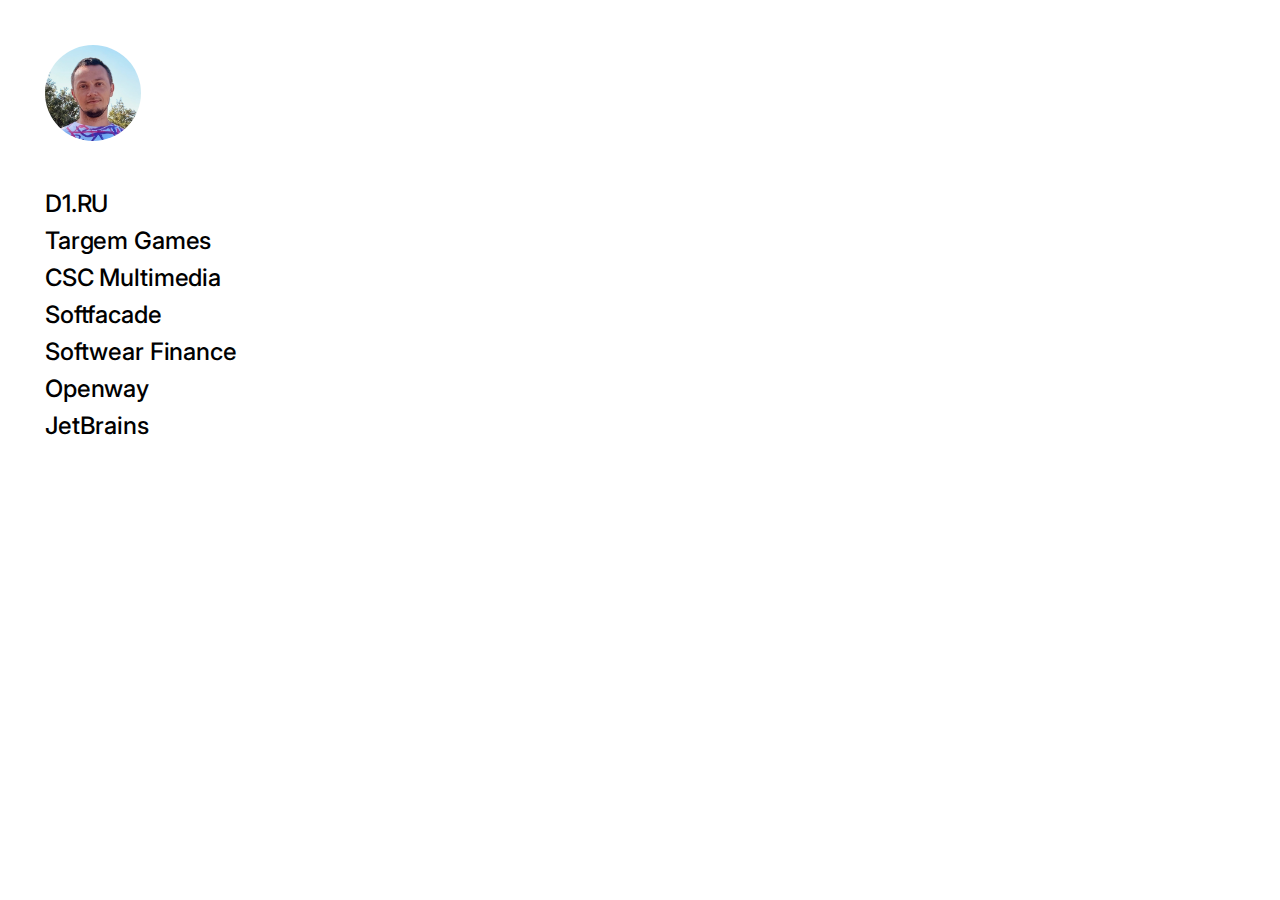
==== index.html @ 8021e2a6 "first commit" ====
<!DOCTYPE html>
<html lang="en">
<head>
    <meta charset="UTF-8">
    <title>Egor Alekseev</title>

    <link href="https://fonts.googleapis.com/css2?family=Inter:wght@400;500;600&display=swap" rel="stylesheet">
    <link rel="stylesheet" href="lib/simpleLightbox.css">
    <link rel="stylesheet" href="mystyle.css">
    <script src="lib/simpleLightbox.js"></script>
</head>
<body>
    <div class="avatar"></div>

<div class="block-link text-1">
    <a href="d1.html">D1.RU</a>
    <a href="targem.html">Targem Games</a>
    <a href="cscmultimedia.html">CSC Multimedia</a>
    <a href="softfacade.html">Softfacade</a>
    <a href="softwear.html">Softwear Finance</a>
    <a href="openway.html">Openway</a>
    <a href="jetbrains.html">JetBrains</a>
</div>

</body>
<script>

    new SimpleLightbox({elements: '.imageGallery1 a'});

</script>
</html>
---- lib/simpleLightbox.css ----
.slbOverlay, .slbWrapOuter, .slbWrap {
    position: fixed;
    top: 0;
    right: 0;
    bottom: 0;
    left: 0;
}

.slbOverlay {
    overflow: hidden;
    z-index: 2000;
    background-color: #000;
    opacity: 0.7;
    -webkit-animation: slbOverlay 0.25s;
    -moz-animation: slbOverlay 0.25s;
    animation: slbOverlay 0.25s;
}

.slbWrapOuter {
    overflow-x: hidden;
    overflow-y: auto;
    z-index: 2010;
}

.slbWrap {
    position: absolute;
    text-align: center;
}

.slbWrap:before {
    content: "";
    display: inline-block;
    height: 100%;
    vertical-align: middle;
}

.slbContentOuter {
    position: relative;
    display: inline-block;
    vertical-align: middle;
    margin: 0px auto;
    padding: 0 1em;
    box-sizing: border-box;
    z-index: 2020;
    text-align: left;
    max-width: 100%;
}

.slbContentEl .slbContentOuter {
    padding: 5em 1em;
}

.slbContent {
    position: relative;
}

.slbContentEl .slbContent {
    /*-webkit-animation: slbEnter 0.3s;*/
    /*-moz-animation: slbEnter 0.3s;*/
    /*animation: slbEnter 0.3s;*/
    background-color: #fff;
    /*box-shadow: 0 0.2em 1em rgba(0, 0, 0, 0.4);*/
}

.slbImageWrap {
    /*-webkit-animation: slbEnter 0.3s;*/
    /*-moz-animation: slbEnter 0.3s;*/
    /*animation: slbEnter 0.3s;*/
    position: relative;
}

.slbImageWrap:after {
    content: "";
    position: absolute;
    left: 0;
    right: 0;
    top: 5em;
    bottom: 5em;
    display: block;
    z-index: -1;
    box-shadow: 0 0.2em 10em rgba(0, 0, 0, 0.6);
    background-color: #FFF;
}

.slbDirectionNext .slbImageWrap {
    /*-webkit-animation: slbEnterNext 0.4s;*/
    /*-moz-animation: slbEnterNext 0.4s;*/
    /*animation: slbEnterNext 0.4s;*/
}

.slbDirectionPrev .slbImageWrap {
    /*-webkit-animation: slbEnterPrev 0.4s;*/
    /*-moz-animation: slbEnterPrev 0.4s;*/
    /*animation: slbEnterPrev 0.4s;*/
}

.slbImage {
    width: auto;
    max-width: 100%;
    height: auto;
    display: block;
    line-height: 0;
    box-sizing: border-box;
    padding: 5em 0;
    margin: 0 auto;
}

.slbCaption {
    display: inline-block;
    max-width: 100%;
    overflow: hidden;
    text-overflow: ellipsis;
    white-space: nowrap;
    word-wrap: normal;
    font-size: 1.2rem;
    position: absolute;
    font-weight: 200;
    left: 0;
    right: 0;
    bottom: 1rem;
    color: rgba(255, 255, 255, 0.8);
    text-align: center;
}

.slbCaption::-moz-selection {
    color: black;
}

.slbCaption::selection {
    color: black;
}

.slbCloseBtn, .slbArrow {
    margin: 0;
    padding: 0;
    border: 0;
    cursor: pointer;
    background: none;
}

.slbCloseBtn::-moz-focus-inner, .slbArrow::-moz-focus-inner {
    padding: 0;
    border: 0;
}

.slbCloseBtn:hover, .slbArrow:hover {
    opacity: 0.5;
}

.slbCloseBtn:active, .slbArrow:active {
    opacity: 0.8;
}

.slbCloseBtn {
    width: 4rem;
    height: 4rem;
    position: absolute;
    right: 1vh;
    top: 1vh;
    background-image: url(../images/icons/white/close.svg);
    background-repeat: no-repeat;
    background-size: 40%;
    background-position: center;
    opacity: 0.75;
}

.slbLoading .slbCloseBtn {
    display: none;
}

.slbLoadingText {
    font-size: 1.4em;
    color: #fff;
    color: rgba(255, 255, 255, 0.9);
}

.slbArrows {
    position: fixed;
    top: 50%;
    left: 0;
    right: 0;
}

.slbLoading .slbArrows {
    display: none;
}

.slbArrow {
    position: absolute;
    top: 50%;
    margin-top: -5em;
    width: 5em;
    height: 10em;
    opacity: 0.75;
    overflow: hidden;
    background-repeat: no-repeat;
    background-size: 40%;
    background-position: center;
    color: transparent;
}

.slbArrow.next {
    right: 1vh;
    background-image: url("../images/icons/white/arrow-right.svg");
}

.slbArrow.prev {
    left: 1vh;
    background-image: url("../images/icons/white/arrow-left.svg");
}

.slbIframeCont {
    width: 80em;
    height: 0;
    overflow: hidden;
    padding-top: 56.25%;
    margin: 5em 0;
}

.slbIframe {
    position: absolute;
    top: 0;
    left: 0;
    width: 100%;
    height: 100%;
    box-shadow: 0 0.2em 1em rgba(0, 0, 0, 0.6);
    background: #000;
}

@-webkit-keyframes slbOverlay {
    from {
        opacity: 0;
    }
    to {
        opacity: 0.7;
    }
}

@-moz-keyframes slbOverlay {
    from {
        opacity: 0;
    }
    to {
        opacity: 0.7;
    }
}

@keyframes slbOverlay {
    from {
        opacity: 0;
    }
    to {
        opacity: 0.7;
    }
}

@-webkit-keyframes slbEnter {
    from {
        opacity: 0;
        -webkit-transform: translate3d(0, -1em, 0);
    }
    to {
        opacity: 1;
        -webkit-transform: translate3d(0, 0, 0);
    }
}

@-moz-keyframes slbEnter {
    from {
        opacity: 0;
        -moz-transform: translate3d(0, -1em, 0);
    }
    to {
        opacity: 1;
        -moz-transform: translate3d(0, 0, 0);
    }
}

@keyframes slbEnter {
    from {
        opacity: 0;
        -webkit-transform: scale(0.95);
        -moz-transform: scale(0.95);
        -ms-transform: scale(0.9);
        -o-transform: scale(0.95);
        transform: scale(0.95);
    }
    to {
        opacity: 1;
        -webkit-transform: scale(1.0);
        -moz-transform: scale(1.0);
        -ms-transform: scale(1.0);
        -o-transform: scale(1.0);
        transform: scale(1.0);
    }
}

@-webkit-keyframes slbEnterNext {
    from {
        opacity: 0;
        -webkit-transform: translate3d(4em, 0, 0);
    }
    to {
        opacity: 1;
        -webkit-transform: translate3d(0, 0, 0);
    }
}

@-moz-keyframes slbEnterNext {
    from {
        opacity: 0;
        -moz-transform: translate3d(4em, 0, 0);
    }
    to {
        opacity: 1;
        -moz-transform: translate3d(0, 0, 0);
    }
}

@keyframes slbEnterNext {
    from {
        opacity: 0;
        -webkit-transform: translate3d(4em, 0, 0);
        -moz-transform: translate3d(4em, 0, 0);
        -ms-transform: translate3d(4em, 0, 0);
        -o-transform: translate3d(4em, 0, 0);
        transform: translate3d(4em, 0, 0);
    }
    to {
        opacity: 1;
        -webkit-transform: translate3d(0, 0, 0);
        -moz-transform: translate3d(0, 0, 0);
        -ms-transform: translate3d(0, 0, 0);
        -o-transform: translate3d(0, 0, 0);
        transform: translate3d(0, 0, 0);
    }
}

@-webkit-keyframes slbEnterPrev {
    from {
        opacity: 0;
        -webkit-transform: translate3d(-4em, 0, 0);
    }
    to {
        opacity: 1;
        -webkit-transform: translate3d(0, 0, 0);
    }
}

@-moz-keyframes slbEnterPrev {
    from {
        opacity: 0;
        -moz-transform: translate3d(-4em, 0, 0);
    }
    to {
        opacity: 1;
        -moz-transform: translate3d(0, 0, 0);
    }
}

@keyframes slbEnterPrev {
    from {
        opacity: 0;
        -webkit-transform: translate3d(-4em, 0, 0);
        -moz-transform: translate3d(-4em, 0, 0);
        -ms-transform: translate3d(-4em, 0, 0);
        -o-transform: translate3d(-4em, 0, 0);
        transform: translate3d(-4em, 0, 0);
    }
    to {
        opacity: 1;
        -webkit-transform: translate3d(0, 0, 0);
        -moz-transform: translate3d(0, 0, 0);
        -ms-transform: translate3d(0, 0, 0);
        -o-transform: translate3d(0, 0, 0);
        transform: translate3d(0, 0, 0);
    }
}
---- mystyle.css ----
body {
    padding: 5vh;
    margin: 0;
    font-family: 'Inter', sans-serif;
    color: black;
    font-size: 16px;
    --text-1: 1.5rem;
}

::-moz-selection { /* Code for Firefox */
    background: #FFE61B;
}

::selection {
    background: #FFE61B;
}

h1 {
    font-size: 5rem;
    font-weight: 400;
    letter-spacing: -1.25px;
    line-height: 1;
}

a {
    color: black;
    text-decoration: none;
}

a:hover {
    box-shadow: 0 1px currentColor;
}

h1, p {
    margin: 0;
}

h1 {
    margin-bottom: 1rem;
}

.text-1 {
    font-size: 1.5rem;
    font-weight: 500;
    letter-spacing: -0.15px;
}

.avatar {
    width: 6rem;
    height: 6rem;
    background-image: url(images/egor.jpeg);
    background-size: contain;
    background-repeat: no-repeat;
    border-radius: 50%;
    margin-bottom: 3rem;
}

.icon {
    width: 1.5rem;
    height: 1.5rem;
    background-size: cover;
    background-repeat: no-repeat;
    display: block;
}

.icon:hover {
    box-shadow: none;
}

.icon.me {
    width: 3rem;
    height: 3rem;
    border-radius: 50%;
    background-image: url(images/egor.jpeg);
    background-size: 125%;
    background-position: center;
    margin-right: 1rem;
}

.icon.left {
    background-image: url("images/icons/arrow-left.svg");
}

.icon.right {
    background-image: url("images/icons/arrow-right.svg");
}

.icon.out {
    background-image: url("images/icons/arrow-right-diagonal.svg");
}

.icon.close {
    background-image: url("images/icons/close.svg");
}

.outlink {
    display: inline-block;
}

.outlink .icon {
    width: 1rem;
    height: 1rem;
    display: inline-block;
    margin-left: 0.5rem;
}

.block-link {
    display: flex;
    flex-direction: column;
    align-items: flex-start;
}

.block-link a {
    margin-bottom: 0.5rem;
}

.block-link p {
    margin-bottom: 2rem;
}

.date {
    margin-bottom: 1rem;
}

.nav {
    display: flex;
    align-items: center;
    margin-bottom: 1rem;
    min-height: 2rem;
}

.nav .left {
    margin-right: auto;
}

.nav .right {
    margin-right: 0.5rem;
}

.nav a {
    display: flex;
    align-items: center;
}

.projects {
    margin-top: 3rem;
    line-height: 1.5;
}

.projects p:first-of-type {
    margin-bottom: 0.5rem;
}

.image-gallery {
    display: grid;
    grid-template-columns: repeat(auto-fill, minmax(250px, 1fr));
    grid-gap: 2vw;
    margin-top: 3rem;
}

@media only screen and (max-width: 800px) {
    .image-gallery {
        grid-template-columns: repeat(auto-fill, minmax(200px, 1fr));
    }
}

.thumb-image:hover {
    box-shadow: none;
}

.thumb-image:hover img {
    transform: scale(1.025);
}

.thumb-image img {
    width: 100%;
    border-radius: 4px;
    transition: transform 0.3s;
}
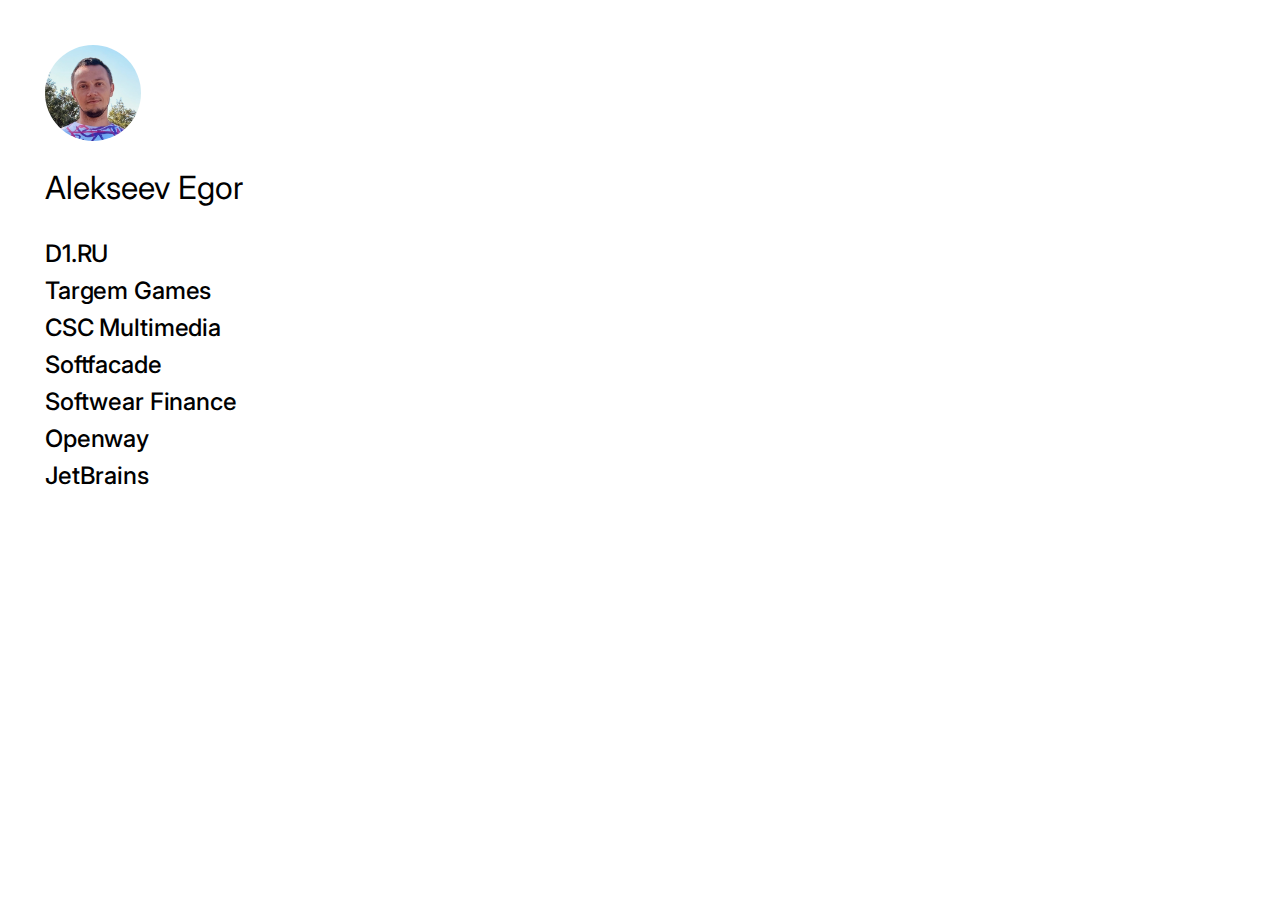
==== commit 90247498: "add jb page, support mobile" ====
--- a/index.html
+++ b/index.html
@@ -3,7 +3,8 @@
 <head>
     <meta charset="UTF-8">
     <title>Egor Alekseev</title>
-
+    <link rel="icon" type="image/x-icon" href="/images/thinking.ico">
+    <meta name="viewport" content="width=device-width, initial-scale=1.0">
     <link href="https://fonts.googleapis.com/css2?family=Inter:wght@400;500;600&display=swap" rel="stylesheet">
     <link rel="stylesheet" href="lib/simpleLightbox.css">
     <link rel="stylesheet" href="mystyle.css">
@@ -11,7 +12,7 @@
 </head>
 <body>
     <div class="avatar"></div>
-
+    <h2>Alekseev Egor</h2>
 <div class="block-link text-1">
     <a href="d1.html">D1.RU</a>
     <a href="targem.html">Targem Games</a>
--- a/lib/simpleLightbox.css
+++ b/lib/simpleLightbox.css
@@ -101,7 +101,7 @@
     display: block;
     line-height: 0;
     box-sizing: border-box;
-    padding: 5em 0;
+    padding: 0;
     margin: 0 auto;
 }
 
--- a/mystyle.css
+++ b/mystyle.css
@@ -39,6 +39,12 @@
     margin-bottom: 1rem;
 }
 
+h2 {
+    margin-bottom: 2rem;
+    font-size: 2rem;
+    font-weight: 400;
+}
+
 .text-1 {
     font-size: 1.5rem;
     font-weight: 500;
@@ -52,7 +58,7 @@
     background-size: contain;
     background-repeat: no-repeat;
     border-radius: 50%;
-    margin-bottom: 3rem;
+    margin-bottom: 1rem;
 }
 
 .icon {
@@ -158,12 +164,6 @@
     margin-top: 3rem;
 }
 
-@media only screen and (max-width: 800px) {
-    .image-gallery {
-        grid-template-columns: repeat(auto-fill, minmax(200px, 1fr));
-    }
-}
-
 .thumb-image:hover {
     box-shadow: none;
 }
@@ -177,3 +177,27 @@
     border-radius: 4px;
     transition: transform 0.3s;
 }
+
+@media only screen and (max-width: 400px) {
+    body {
+        padding: 6vw;
+    }
+
+    h1 {
+        font-size: 3.5rem;
+    }
+
+    .text-1 {
+        font-size: 1.25rem;
+    }
+
+    .block-link a {
+        margin-bottom: 1rem;
+    }
+}
+
+@media only screen and (max-width: 800px) {
+    .image-gallery {
+        grid-template-columns: repeat(auto-fill, minmax(200px, 1fr));
+    }
+}
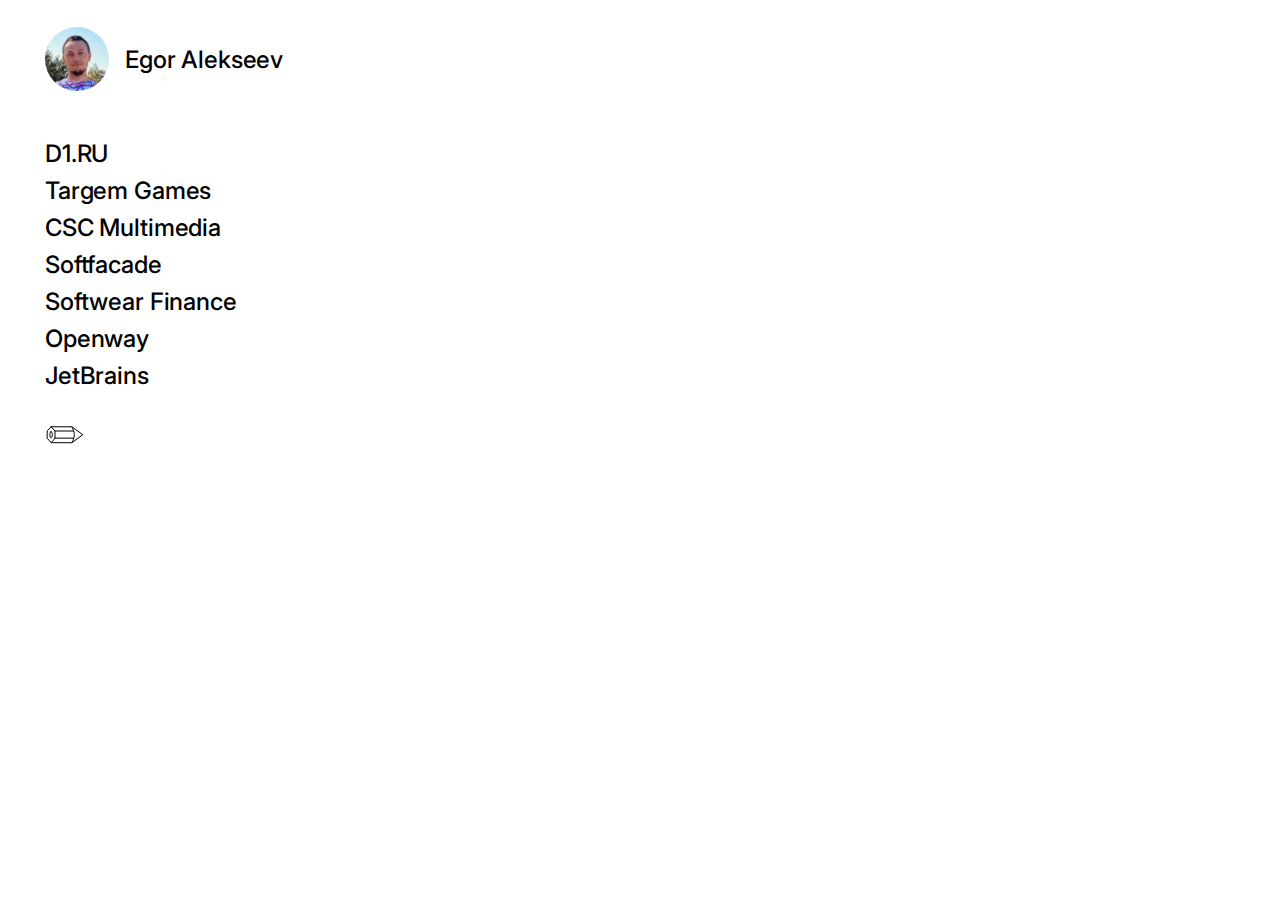
==== commit 51e6f0c7: "fix some bugs" ====
--- a/index.html
+++ b/index.html
@@ -11,8 +11,10 @@
     <script src="lib/simpleLightbox.js"></script>
 </head>
 <body>
+<div class="homelink" style="margin-bottom: 3rem">
     <div class="avatar"></div>
-    <h2>Alekseev Egor</h2>
+    <p class="text-1">Egor Alekseev</p>
+</div>
 <div class="block-link text-1">
     <a href="d1.html">D1.RU</a>
     <a href="targem.html">Targem Games</a>
@@ -21,12 +23,12 @@
     <a href="softwear.html">Softwear Finance</a>
     <a href="openway.html">Openway</a>
     <a href="jetbrains.html">JetBrains</a>
+    <a href="art.html" class="artlink">
+        <div></div>
+    </a>
 </div>
-
 </body>
 <script>
-
     new SimpleLightbox({elements: '.imageGallery1 a'});
-
 </script>
 </html>
--- a/mystyle.css
+++ b/mystyle.css
@@ -1,5 +1,6 @@
 body {
     padding: 5vh;
+    padding-top: 3vh;
     margin: 0;
     font-family: 'Inter', sans-serif;
     color: black;
@@ -45,6 +46,17 @@
     font-weight: 400;
 }
 
+.homelink {
+    display: flex;
+    align-items: center;
+    margin-bottom: 2rem;
+    width: fit-content;
+}
+
+.homelink:hover {
+    box-shadow: none;
+}
+
 .text-1 {
     font-size: 1.5rem;
     font-weight: 500;
@@ -52,13 +64,20 @@
 }
 
 .avatar {
-    width: 6rem;
-    height: 6rem;
+    display: block;
+    width: 4rem;
+    height: 4rem;
+    margin-right: 1rem;
     background-image: url(images/egor.jpeg);
     background-size: contain;
     background-repeat: no-repeat;
     border-radius: 50%;
-    margin-bottom: 1rem;
+}
+
+.avatar.small {
+    width: 2rem;
+    height: 2rem;
+    margin-right: 0.5rem;
 }
 
 .icon {
@@ -71,6 +90,25 @@
 
 .icon:hover {
     box-shadow: none;
+}
+
+.artlink {
+    margin-top: 1rem;
+}
+
+.artlink div {
+    width: 2.5rem;
+    height: 2.5rem;
+    background-image: url(images/icons/pencil.svg);
+    background-position: center;
+}
+
+.artlink:hover {
+    box-shadow: none;
+}
+
+.artlink:hover div {
+    background-image: url(images/icons/pencil-black.svg);
 }
 
 .icon.me {
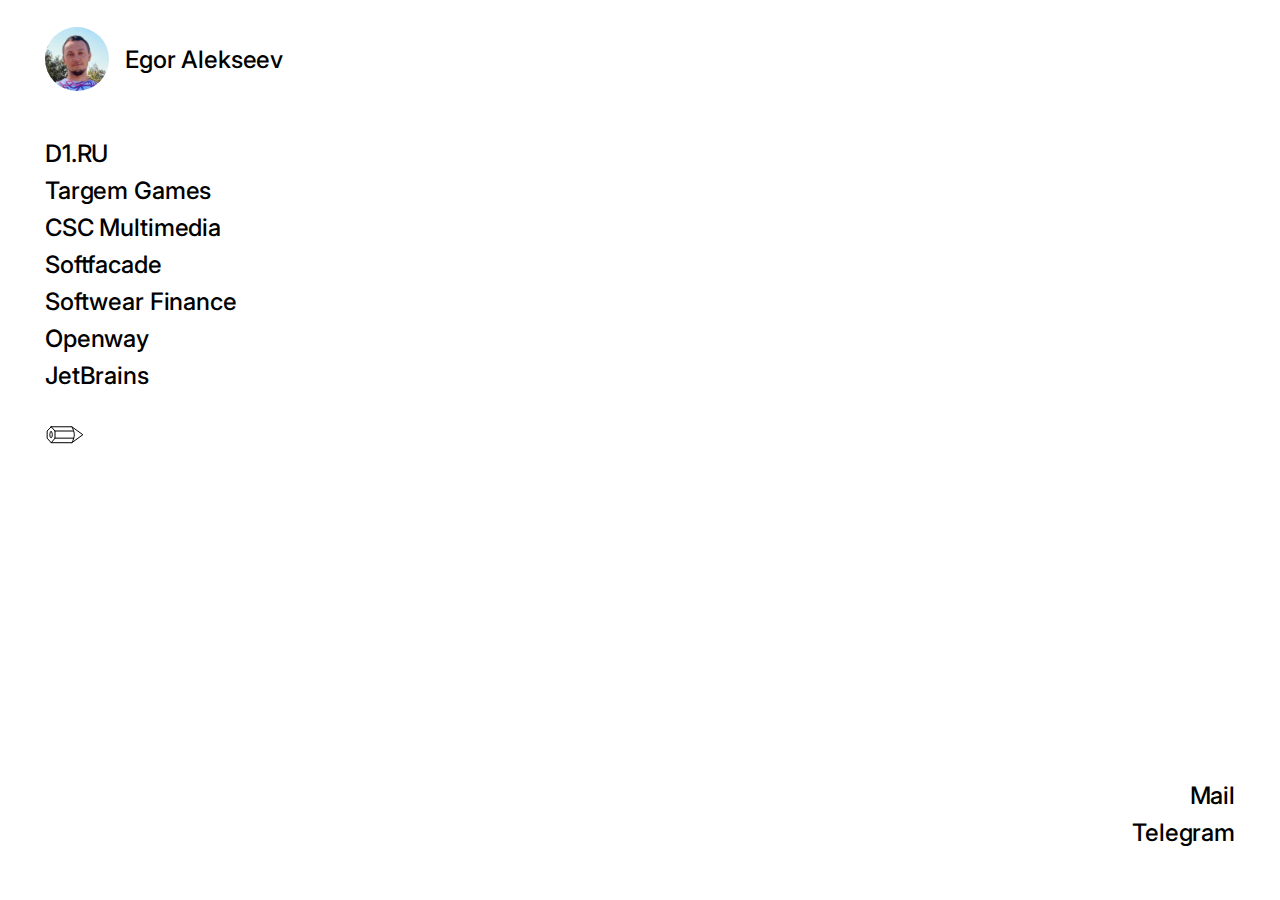
==== commit 8ca3a2bc: "add art section and contacts" ====
--- a/index.html
+++ b/index.html
@@ -27,6 +27,10 @@
         <div></div>
     </a>
 </div>
+<div class="contact">
+    <a class="text-1" href="mailto:khaan-8@yandex.ru">Mail</a>
+    <a class="text-1" href="https://t.me/egorii">Telegram</a>
+</div>
 </body>
 <script>
     new SimpleLightbox({elements: '.imageGallery1 a'});
--- a/mystyle.css
+++ b/mystyle.css
@@ -154,7 +154,8 @@
     align-items: flex-start;
 }
 
-.block-link a {
+.block-link a,
+.contact a {
     margin-bottom: 0.5rem;
 }
 
@@ -216,6 +217,16 @@
     transition: transform 0.3s;
 }
 
+.contact {
+    right: 5vh;
+    bottom: 5vh;
+    position: absolute;
+    display: flex;
+    flex-direction: column;
+    align-items: flex-end;
+}
+
+
 @media only screen and (max-width: 400px) {
     body {
         padding: 6vw;
@@ -229,8 +240,13 @@
         font-size: 1.25rem;
     }
 
-    .block-link a {
+    .block-link a,
+    .contact a {
         margin-bottom: 1rem;
+    }
+    .contact {
+        right: 6vw;
+        bottom: 6vw;
     }
 }
 
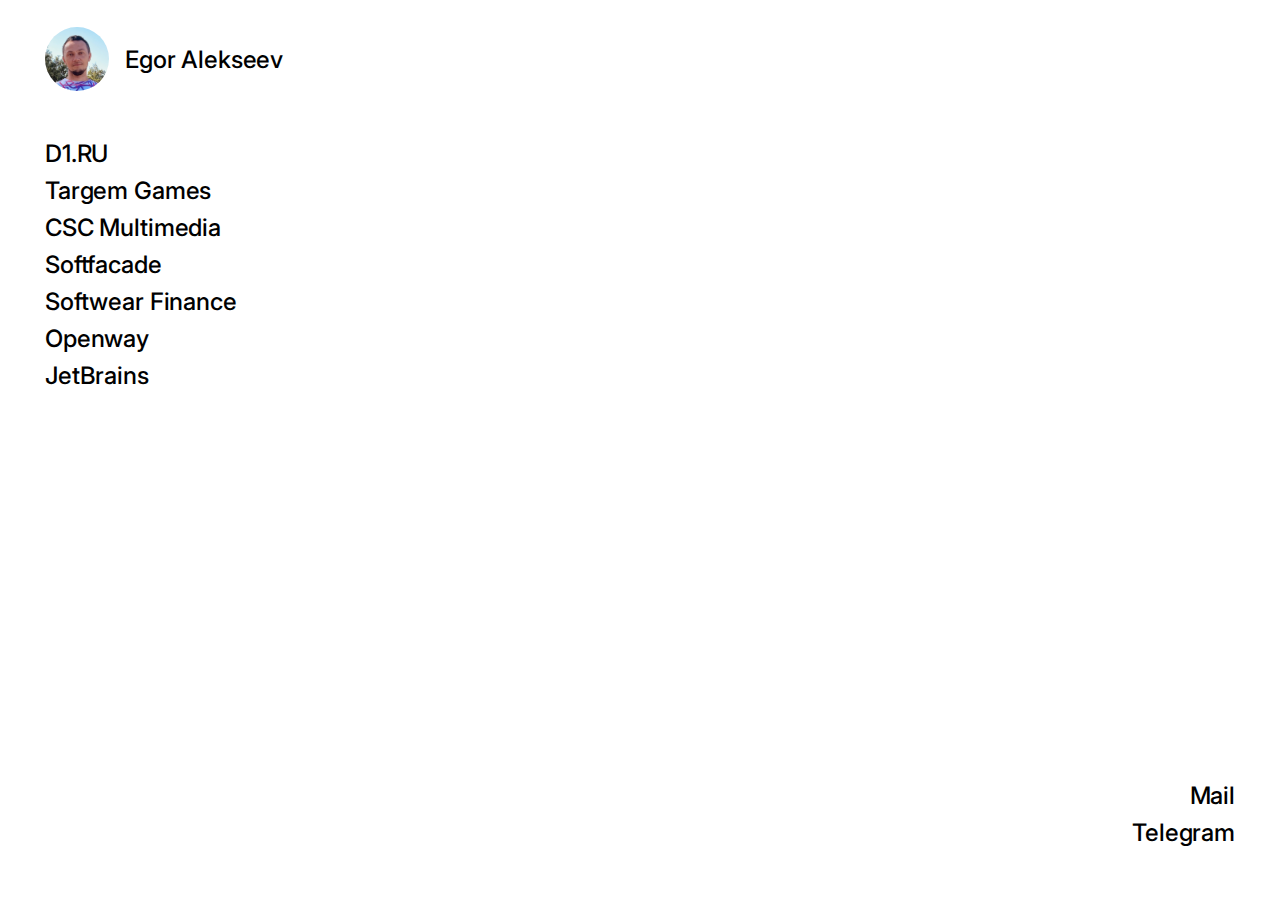
==== commit f73f82bf: "test ts" ====
--- a/index.html
+++ b/index.html
@@ -23,9 +23,9 @@
     <a href="softwear.html">Softwear Finance</a>
     <a href="openway.html">Openway</a>
     <a href="jetbrains.html">JetBrains</a>
-    <a href="art.html" class="artlink">
-        <div></div>
-    </a>
+    <!-- <a href="art.html" class="artlink"> -->
+        <!-- <div></div> -->
+    <!-- </a> -->
 </div>
 <div class="contact">
     <a class="text-1" href="mailto:khaan-8@yandex.ru">Mail</a>
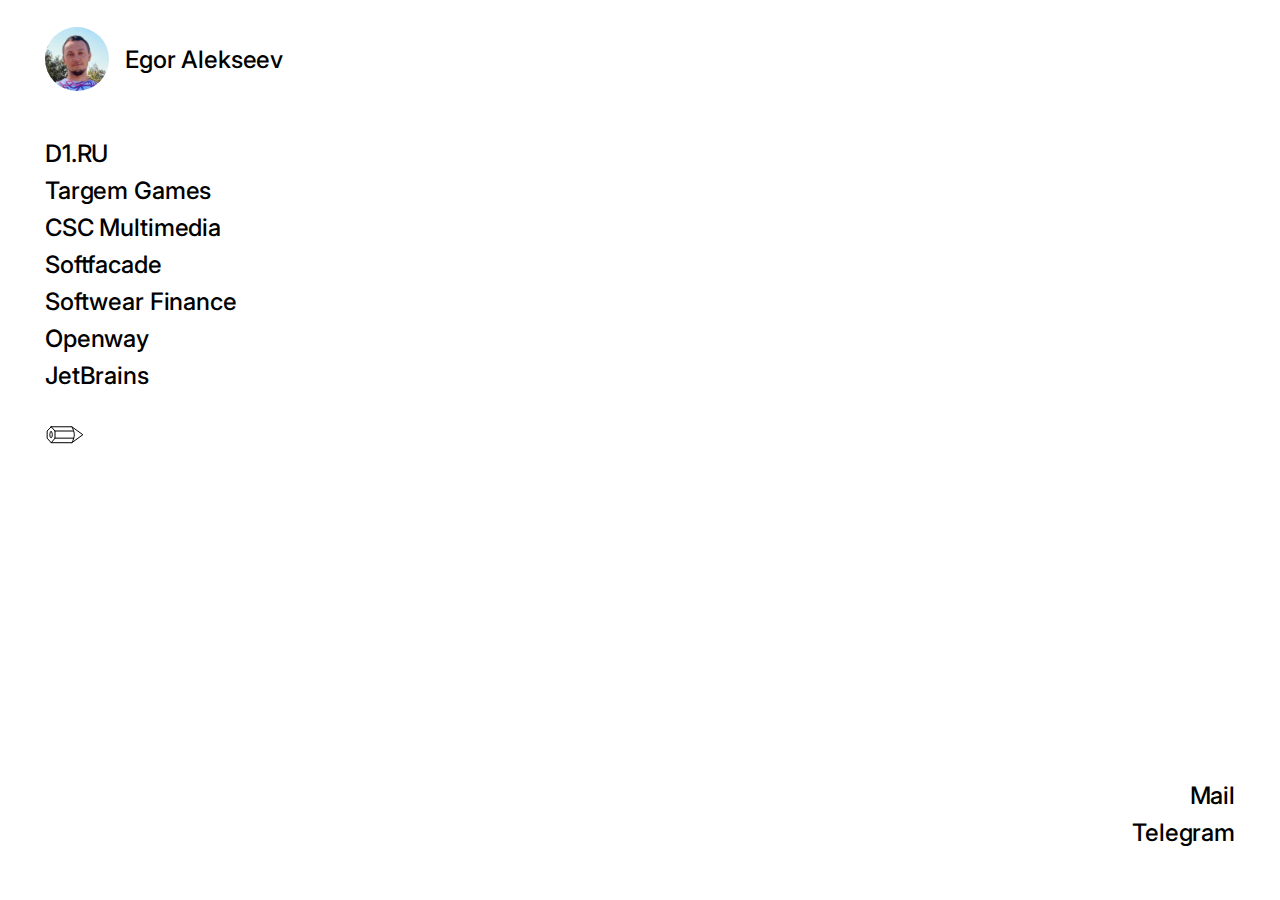
==== commit 4038da1a: "back pencil" ====
--- a/index.html
+++ b/index.html
@@ -23,9 +23,9 @@
     <a href="softwear.html">Softwear Finance</a>
     <a href="openway.html">Openway</a>
     <a href="jetbrains.html">JetBrains</a>
-    <!-- <a href="art.html" class="artlink"> -->
-        <!-- <div></div> -->
-    <!-- </a> -->
+     <a href="art.html" class="artlink">
+         <div></div>
+     </a>
 </div>
 <div class="contact">
     <a class="text-1" href="mailto:khaan-8@yandex.ru">Mail</a>
